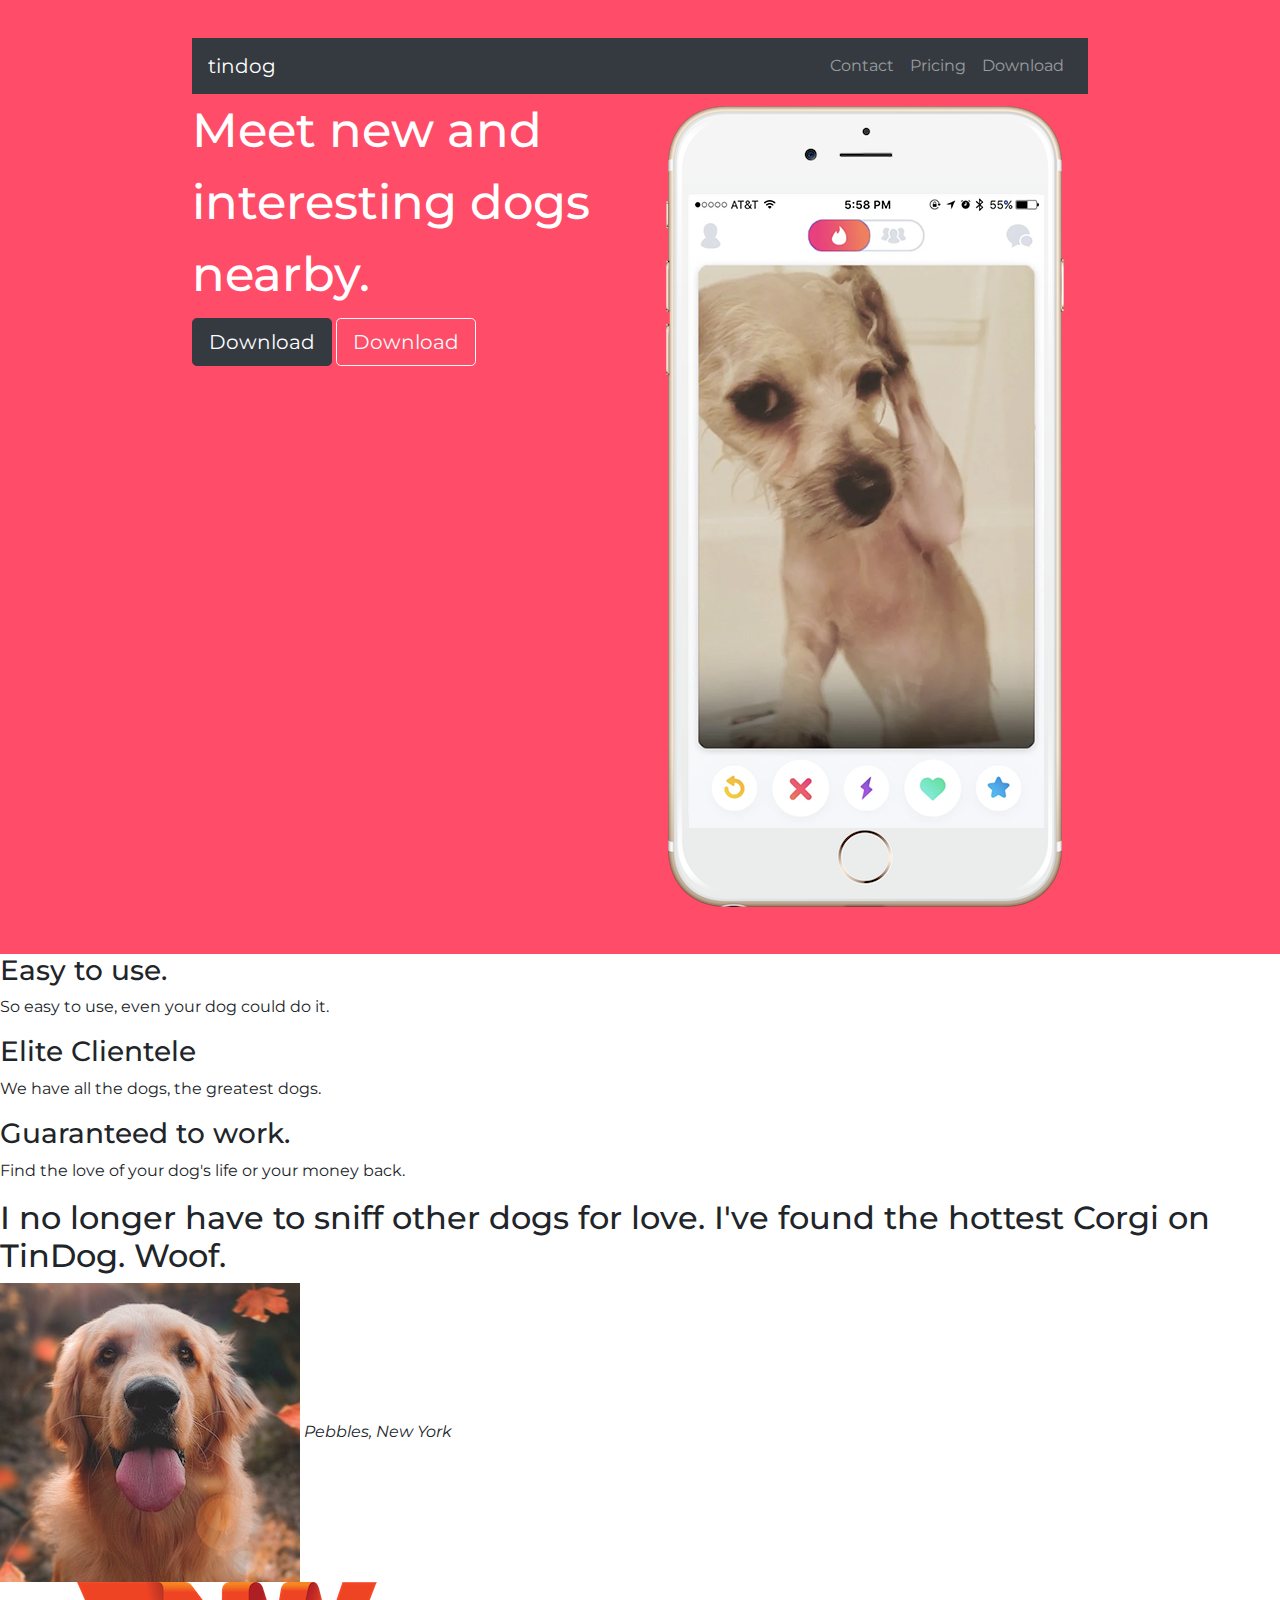
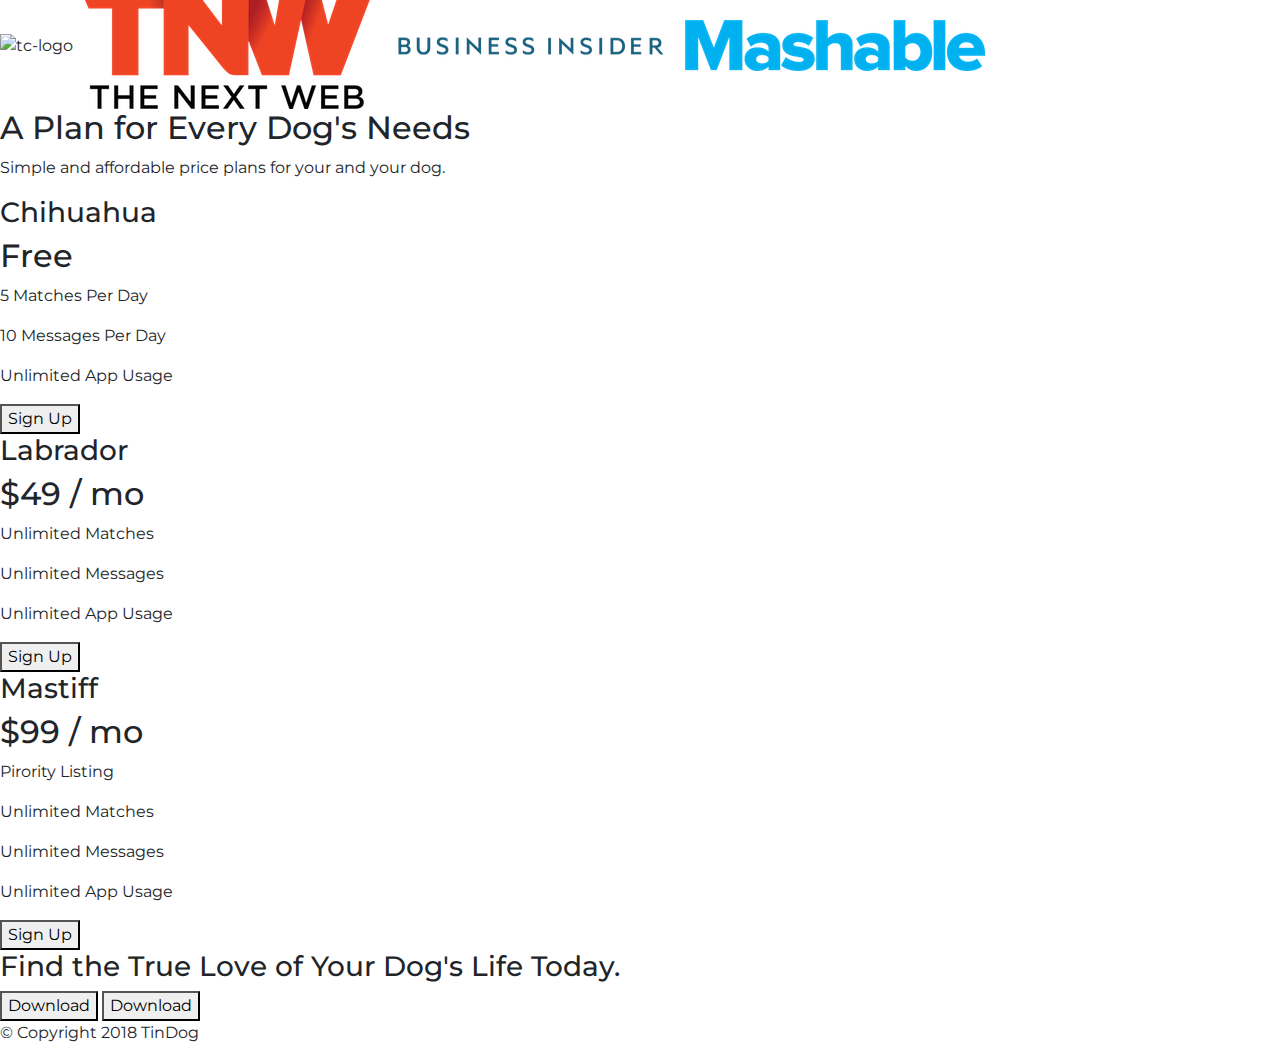
==== TinDog-Start-master/index.html @ 20af93a9 "Bootstrap" ====
<!DOCTYPE html>
<html>

<head>
  <meta charset="utf-8">
  <title>TinDog</title>
  <!-- Google Fonts -->
  <link href="https://fonts.googleapis.com/css?family=Montserrat:900|Ubuntu" rel="stylesheet">
<!-- Css Stylesheets-->
  <link rel="stylesheet" href="https://stackpath.bootstrapcdn.com/bootstrap/4.3.1/css/bootstrap.min.css" integrity="sha384-ggOyR0iXCbMQv3Xipma34MD+dH/1fQ784/j6cY/iJTQUOhcWr7x9JvoRxT2MZw1T" crossorigin="anonymous">
  <link rel="stylesheet" href="css/styles.css">
  <!-- fontawesome -->
  <script src="https://kit.fontawesome.com/72df0e0cf6.js"></script>

<!-- Bootstrap Installation -->
  <script src="https://code.jquery.com/jquery-3.3.1.slim.min.js" integrity="sha384-q8i/X+965DzO0rT7abK41JStQIAqVgRVzpbzo5smXKp4YfRvH+8abtTE1Pi6jizo" crossorigin="anonymous"></script>
  <script src="https://cdnjs.cloudflare.com/ajax/libs/popper.js/1.14.7/umd/popper.min.js" integrity="sha384-UO2eT0CpHqdSJQ6hJty5KVphtPhzWj9WO1clHTMGa3JDZwrnQq4sF86dIHNDz0W1" crossorigin="anonymous"></script>
  <script src="https://stackpath.bootstrapcdn.com/bootstrap/4.3.1/js/bootstrap.min.js" integrity="sha384-JjSmVgyd0p3pXB1rRibZUAYoIIy6OrQ6VrjIEaFf/nJGzIxFDsf4x0xIM+B07jRM" crossorigin="anonymous"></script>
</head>

<body>


  <section id="title">
    <div class="container-fluid">


      <!-- Nav Bar -->
      <nav class="navbar navbar-expand-lg navbar-dark bg-dark">

        <a class="navbar-brand" href="">tindog</a>

        <button class="navbar-toggler" type="button" data-toggle="collapse" data-target="#navbarTogglerDemo02">
          <span class="navbar-toggler-icon"></span>
        </button>

        <div class="collapse navbar-collapse" id="navbarTogglerDemo02">

          <ul class="navbar-nav ml-auto">
            <li class="nav-item">
              <a class="nav-link" href="">Contact</a>
            </li>
            <li class="nav-item">
              <a class="nav-link" href="">Pricing</a>
            </li>
            <li class="nav-item">
              <a class="nav-link" href="">Download</a>
            </li>
          </ul>

        </div>
      </nav>



      <!-- Title -->

      <div class="row">
        <div class="col-lg-6">
          <h1>Meet new and interesting dogs nearby.</h1>
          <button type="button" class="btn btn-dark btn-lg"><i class="fab fa-apple"></i> Download</button>
        <button type="button" class="btn btn-outline-light btn-lg"><i class="fab fa-google-play"></i> Download</button>
        </div>

        <div class="col-lg-6">
          <img src="images/iphone6.png" alt="iphone-mockup">
        </div>
      </div>
    </div>
  </section>


  <!-- Features -->

  <section id="features">

    <h3>Easy to use.</h3>
    <p>So easy to use, even your dog could do it.</p>

    <h3>Elite Clientele</h3>
    <p>We have all the dogs, the greatest dogs.</p>

    <h3>Guaranteed to work.</h3>
    <p>Find the love of your dog's life or your money back.</p>

  </section>


  <!-- Testimonials -->

  <section id="testimonials">

    <h2>I no longer have to sniff other dogs for love. I've found the hottest Corgi on TinDog. Woof.</h2>
    <img src="images/dog-img.jpg" alt="dog-profile">
    <em>Pebbles, New York</em>

    <!-- <h2 class="testimonial-text">My dog used to be so lonely, but with TinDog's help, they've found the love of their life. I think.</h2>
    <img class="testimonial-image" src="images/lady-img.jpg" alt="lady-profile">
    <em>Beverly, Illinois</em> -->

  </section>


  <!-- Press -->

  <section id="press">
    <img src="images/techcrunch.png" alt="tc-logo">
    <img src="images/tnw.png" alt="tnw-logo">
    <img src="images/bizinsider.png" alt="biz-insider-logo">
    <img src="images/mashable.png" alt="mashable-logo">

  </section>


  <!-- Pricing -->

  <section id="pricing">

    <h2>A Plan for Every Dog's Needs</h2>
    <p>Simple and affordable price plans for your and your dog.</p>


    <h3>Chihuahua</h3>
    <h2>Free</h2>
    <p>5 Matches Per Day</p>
    <p>10 Messages Per Day</p>
    <p>Unlimited App Usage</p>
    <button type="button">Sign Up</button>


    <h3>Labrador</h3>
    <h2>$49 / mo</h2>
    <p>Unlimited Matches</p>
    <p>Unlimited Messages</p>
    <p>Unlimited App Usage</p>
    <button type="button">Sign Up</button>


    <h3>Mastiff</h3>
    <h2>$99 / mo</h2>
    <p>Pirority Listing</p>
    <p>Unlimited Matches</p>
    <p>Unlimited Messages</p>
    <p>Unlimited App Usage</p>
    <button type="button">Sign Up</button>

  </section>


  <!-- Call to Action -->

  <section id="cta">

    <h3>Find the True Love of Your Dog's Life Today.</h3>
    <button type="button">Download</button>
    <button type="button">Download</button>

  </section>


  <!-- Footer -->

  <footer id="footer">

    <p>© Copyright 2018 TinDog</p>

  </footer>


</body>

</html>
---- TinDog-Start-master/css/styles.css ----
#title{
  background-color: #ff4c68;
  color:#fff;
}
body{
  font-family: "Montserrat";
}
.container-fluid{
  padding:3% 15%;
}
.container-fluid img{
    padding: 9px 10px 5px 10px;
}
h1{
  font-family: 'Montserrat';
  font-size: 3rem;
  line-height: 1.5;
}
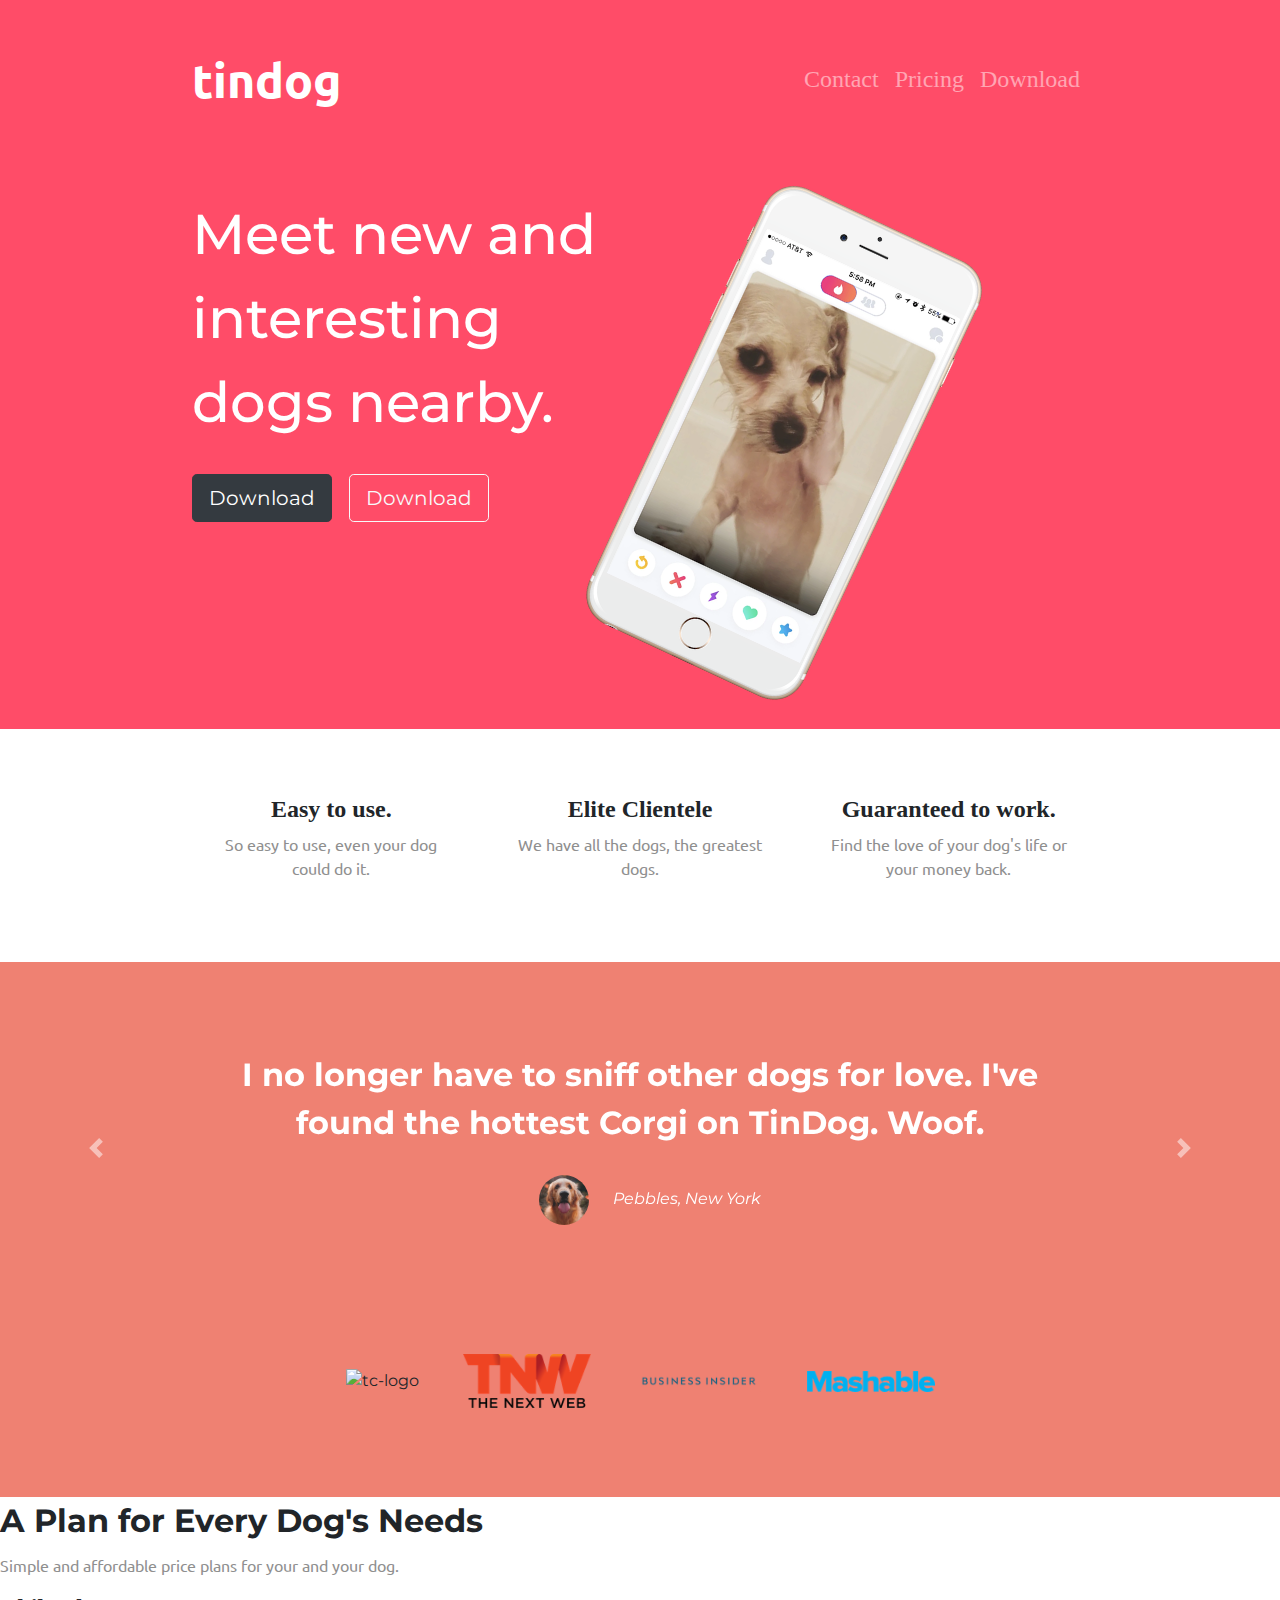
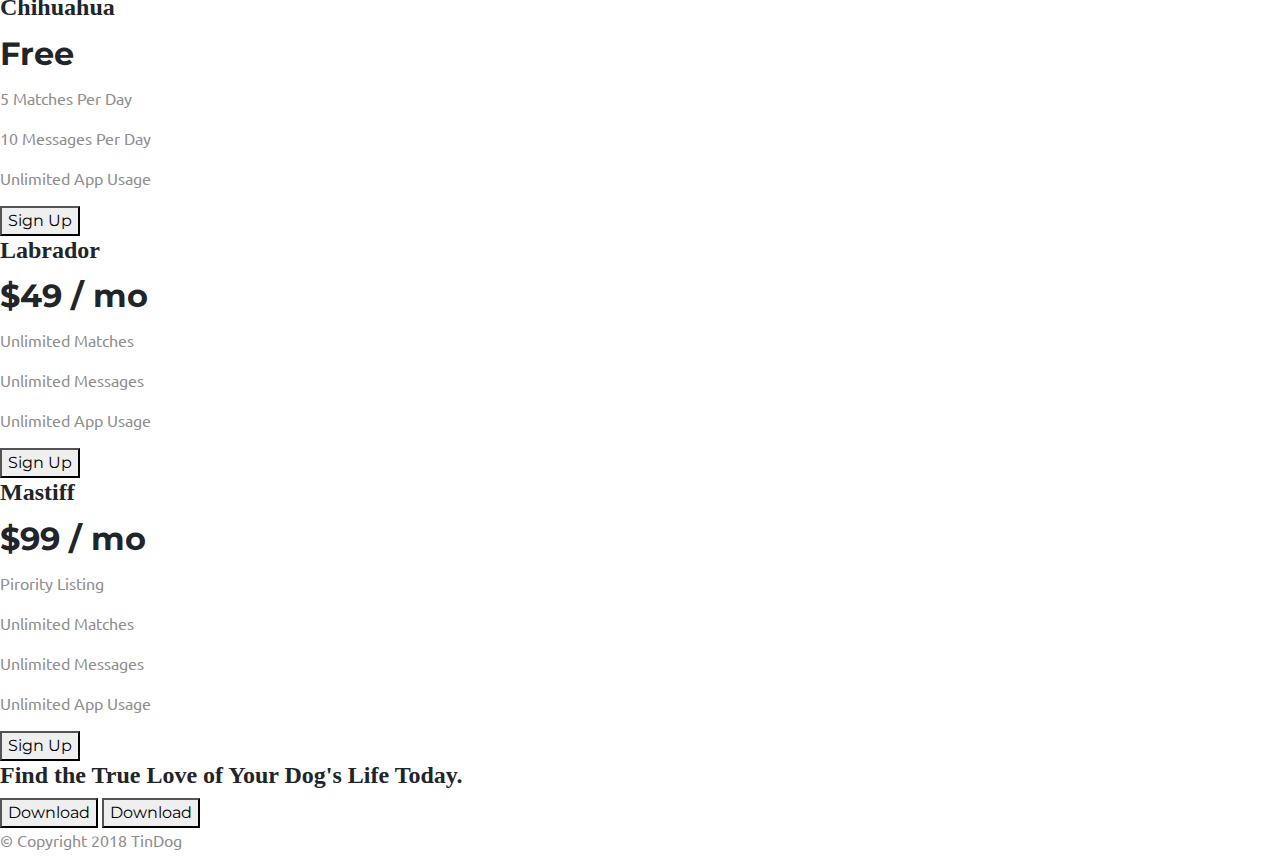
==== commit 176ceadc: "bootstrap updates" ====
--- a/TinDog-Start-master/index.html
+++ b/TinDog-Start-master/index.html
@@ -6,13 +6,13 @@
   <title>TinDog</title>
   <!-- Google Fonts -->
   <link href="https://fonts.googleapis.com/css?family=Montserrat:900|Ubuntu" rel="stylesheet">
-<!-- Css Stylesheets-->
+  <!-- Css Stylesheets-->
   <link rel="stylesheet" href="https://stackpath.bootstrapcdn.com/bootstrap/4.3.1/css/bootstrap.min.css" integrity="sha384-ggOyR0iXCbMQv3Xipma34MD+dH/1fQ784/j6cY/iJTQUOhcWr7x9JvoRxT2MZw1T" crossorigin="anonymous">
   <link rel="stylesheet" href="css/styles.css">
-  <!-- fontawesome -->
+  <!-- Fontawesome -->
   <script src="https://kit.fontawesome.com/72df0e0cf6.js"></script>
 
-<!-- Bootstrap Installation -->
+  <!-- Bootstrap Installation -->
   <script src="https://code.jquery.com/jquery-3.3.1.slim.min.js" integrity="sha384-q8i/X+965DzO0rT7abK41JStQIAqVgRVzpbzo5smXKp4YfRvH+8abtTE1Pi6jizo" crossorigin="anonymous"></script>
   <script src="https://cdnjs.cloudflare.com/ajax/libs/popper.js/1.14.7/umd/popper.min.js" integrity="sha384-UO2eT0CpHqdSJQ6hJty5KVphtPhzWj9WO1clHTMGa3JDZwrnQq4sF86dIHNDz0W1" crossorigin="anonymous"></script>
   <script src="https://stackpath.bootstrapcdn.com/bootstrap/4.3.1/js/bootstrap.min.js" integrity="sha384-JjSmVgyd0p3pXB1rRibZUAYoIIy6OrQ6VrjIEaFf/nJGzIxFDsf4x0xIM+B07jRM" crossorigin="anonymous"></script>
@@ -26,7 +26,7 @@
 
 
       <!-- Nav Bar -->
-      <nav class="navbar navbar-expand-lg navbar-dark bg-dark">
+      <nav class="navbar navbar-expand-lg navbar-dark">
 
         <a class="navbar-brand" href="">tindog</a>
 
@@ -58,12 +58,12 @@
       <div class="row">
         <div class="col-lg-6">
           <h1>Meet new and interesting dogs nearby.</h1>
-          <button type="button" class="btn btn-dark btn-lg"><i class="fab fa-apple"></i> Download</button>
-        <button type="button" class="btn btn-outline-light btn-lg"><i class="fab fa-google-play"></i> Download</button>
+          <button type="button" class="btn btn-dark btn-lg download-button"><i class="fab fa-apple"></i> Download</button>
+          <button type="button" class="btn btn-outline-light btn-lg download-button"><i class="fab fa-google-play"></i> Download</button>
         </div>
 
         <div class="col-lg-6">
-          <img src="images/iphone6.png" alt="iphone-mockup">
+          <img class="title-image" src="images/iphone6.png" alt="iphone-mockup">
         </div>
       </div>
     </div>
@@ -73,30 +73,57 @@
   <!-- Features -->
 
   <section id="features">
+    <div class="container-fluid">
+      <div class="row">
+        <div class="feature-box col-lg-4">
+          <i class="icon fas fa-check-circle fa-4x"></i>
+          <h3>Easy to use.</h3>
+          <p>So easy to use, even your dog could do it.</p>
+        </div>
 
-    <h3>Easy to use.</h3>
-    <p>So easy to use, even your dog could do it.</p>
+        <div class="feature-box col-lg-4">
+          <i class=" icon fas fa-bullseye fa-4x"></i>
+          <h3>Elite Clientele</h3>
+          <p>We have all the dogs, the greatest dogs.</p>
+        </div>
+        <div class="feature-box col-lg-4">
+          <i class="icon fas fa-heart fa-4x"></i>
+          <h3>Guaranteed to work.</h3>
+          <p>Find the love of your dog's life or your money back.</p>
+        </div>
+      </div>
 
-    <h3>Elite Clientele</h3>
-    <p>We have all the dogs, the greatest dogs.</p>
-
-    <h3>Guaranteed to work.</h3>
-    <p>Find the love of your dog's life or your money back.</p>
-
+    </div>
   </section>
-
 
   <!-- Testimonials -->
 
   <section id="testimonials">
 
-    <h2>I no longer have to sniff other dogs for love. I've found the hottest Corgi on TinDog. Woof.</h2>
-    <img src="images/dog-img.jpg" alt="dog-profile">
-    <em>Pebbles, New York</em>
+    <div id="testimonial-carousel" class="carousel slide" data-ride="false">
+      <div class="carousel-inner">
+        <div class="carousel-item active">
+          <h2>I no longer have to sniff other dogs for love. I've found the hottest Corgi on TinDog. Woof.</h2>
+          <img class="testimonial-image" src="images/dog-img.jpg" alt="dog-profile">
+          <em>Pebbles, New York</em>
 
-    <!-- <h2 class="testimonial-text">My dog used to be so lonely, but with TinDog's help, they've found the love of their life. I think.</h2>
-    <img class="testimonial-image" src="images/lady-img.jpg" alt="lady-profile">
-    <em>Beverly, Illinois</em> -->
+        </div>
+        <div class="carousel-item">
+          <h2 class="testimonial-text">My dog used to be so lonely, but with TinDog's help, they've found the love of their life. I think.</h2>
+          <img class="testimonial-image" src="images/lady-img.jpg" alt="lady-profile">
+          <em>Beverly, Illinois</em>
+        </div>
+
+      </div>
+      <a class="carousel-control-prev" href="#testimonial-carousel" role="button" data-slide="prev">
+        <span class="carousel-control-prev-icon"></span>
+
+      </a>
+      <a class="carousel-control-next" href="#testimonial-carousel" role="button" data-slide="next">
+        <span class="carousel-control-next-icon"></span>
+
+      </a>
+    </div>
 
   </section>
 
@@ -104,10 +131,10 @@
   <!-- Press -->
 
   <section id="press">
-    <img src="images/techcrunch.png" alt="tc-logo">
-    <img src="images/tnw.png" alt="tnw-logo">
-    <img src="images/bizinsider.png" alt="biz-insider-logo">
-    <img src="images/mashable.png" alt="mashable-logo">
+    <img class="press-logo" src="images/techcrunch.png" alt="tc-logo">
+    <img class="press-logo" src="images/tnw.png" alt="tnw-logo">
+    <img class="press-logo" src="images/bizinsider.png" alt="biz-insider-logo">
+    <img class="press-logo" src="images/mashable.png" alt="mashable-logo">
 
   </section>
 
--- a/TinDog-Start-master/css/styles.css
+++ b/TinDog-Start-master/css/styles.css
@@ -1,18 +1,116 @@
-#title{
+#title {
   background-color: #ff4c68;
-  color:#fff;
+  color: #fff;
 }
-body{
+
+body {
   font-family: "Montserrat";
 }
-.container-fluid{
-  padding:3% 15%;
+
+.container-fluid {
+  padding: 3% 15%;
 }
-.container-fluid img{
-    padding: 9px 10px 5px 10px;
+
+.container-fluid img {
+  padding: 9px 10px 5px 10px;
 }
-h1{
+
+h1 {
   font-family: 'Montserrat';
-  font-size: 3rem;
+  font-size: 3.5rem;
   line-height: 1.5;
 }
+
+h2 {
+  font-size: 2rem;
+  font-family: "Montserrat";
+  line-height: 1.5;
+  font-weight: bold;
+}
+
+h3 {
+  font-family: "Montserrat-Bold";
+  font-weight: bold;
+  font-size: 1.5rem;
+}
+
+p {
+  color: #8f8f8f;
+  font-weight: normal;
+  font-family: "Ubuntu";
+}
+
+/* Navigation Bar */
+.navbar {
+  padding: 0 0 4.5rem;
+}
+
+.navbar-brand {
+  font-family: "Ubuntu";
+  font-size: 3rem;
+  font-weight: bold;
+}
+
+.nav item {
+  padding: 0 18px;
+}
+
+.nav-link {
+  font-size: 1.5rem;
+  font-family: "Montserrat-light";
+}
+
+/* download buttons */
+.download-button {
+  margin: 5% 3% 5% 0;
+}
+
+/* Title-Image */
+.title-image {
+  width: 60%;
+  transform: rotate(25deg);
+}
+
+/* Feature Section */
+#features {
+  padding:
+}
+
+.feature-box {
+  text-align: center;
+  padding: 3%;
+}
+
+.icon {
+  color: #ef8172;
+  margin-bottom: 1rem;
+}
+
+.icon:hover {
+  color: #ff4c68;
+}
+
+/* Testimonials Section */
+#testimonials {
+  background-color: #ef8172;
+  color: #fff;
+  text-align: center;
+
+}
+.testimonial-image{
+  border-radius: 100%;/* image to circle */
+  width: 10%;
+  padding: 20px;
+}
+.carousel-item{
+    padding: 7% 15%;
+}
+#press{
+    background-color: #ef8172;
+    text-align: center;
+    padding-bottom: 3%;
+}
+.press-logo{
+  width: 10%;
+  margin:20px 20px 50px;
+}
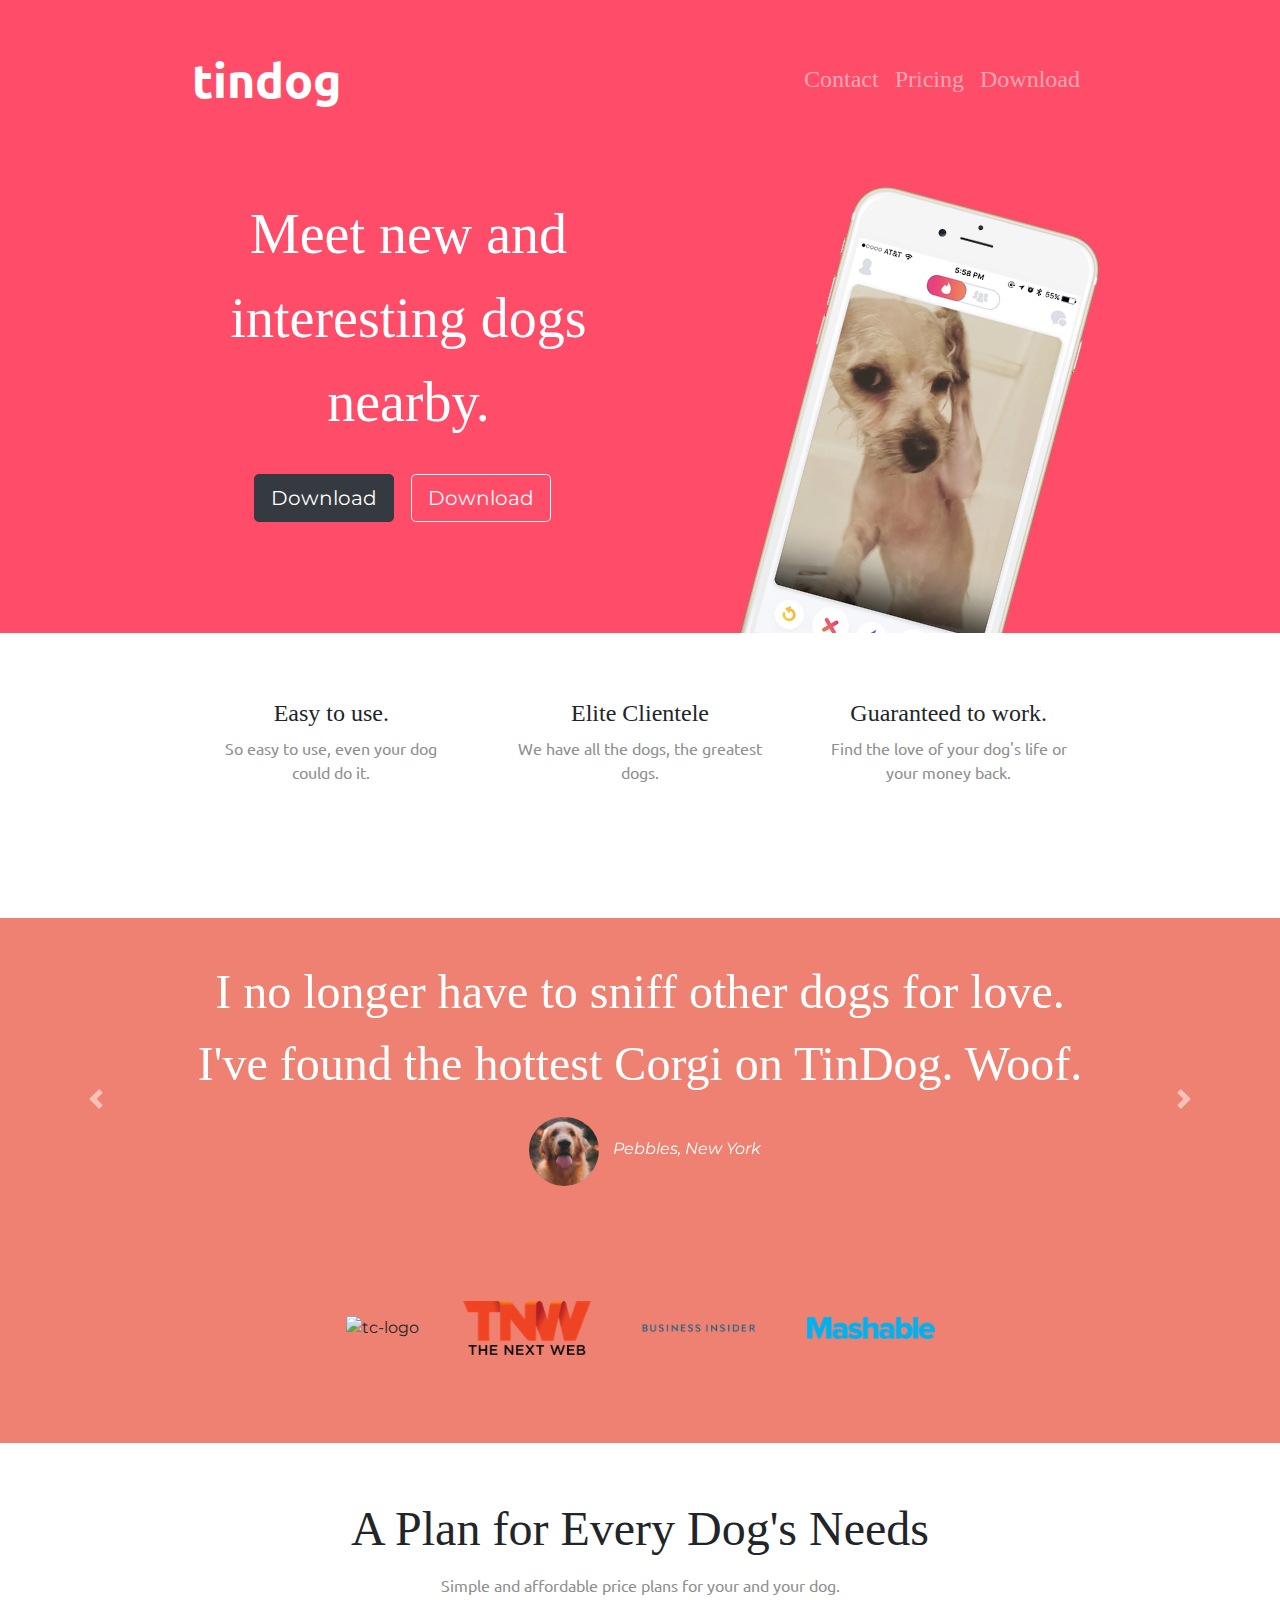
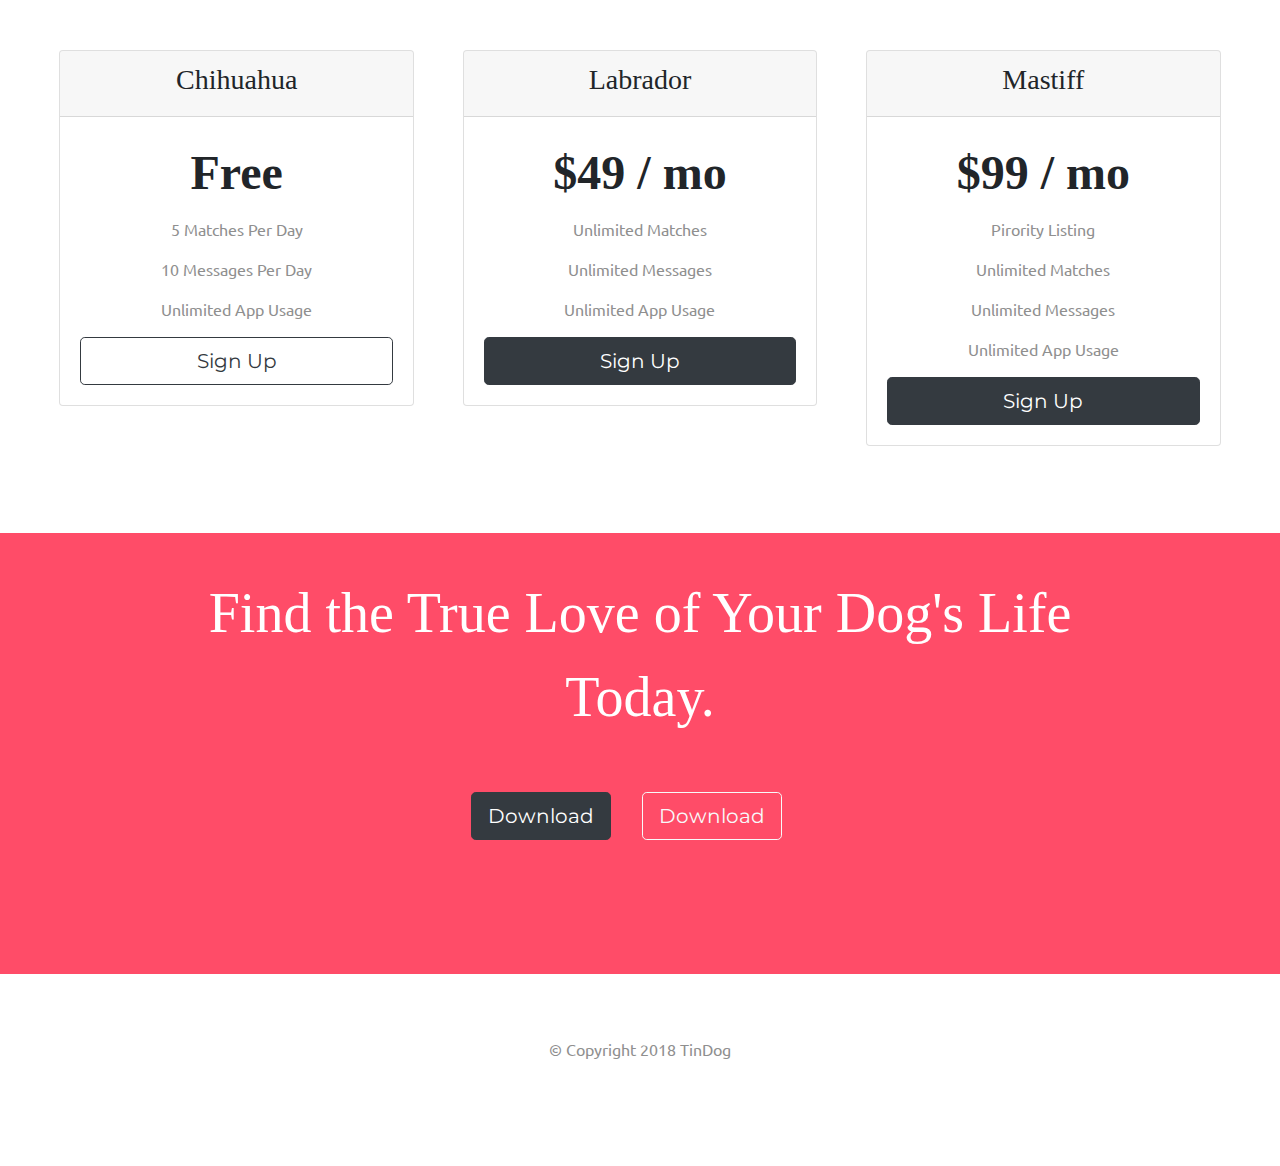
==== commit 6d982f72: "modified tindog and DOM" ====
--- a/TinDog-Start-master/index.html
+++ b/TinDog-Start-master/index.html
@@ -21,7 +21,7 @@
 <body>
 
 
-  <section id="title">
+  <section class="coloured-section"id="title">
     <div class="container-fluid">
 
 
@@ -38,13 +38,13 @@
 
           <ul class="navbar-nav ml-auto">
             <li class="nav-item">
-              <a class="nav-link" href="">Contact</a>
+              <a class="nav-link" href="#footer">Contact</a>
             </li>
             <li class="nav-item">
-              <a class="nav-link" href="">Pricing</a>
+              <a class="nav-link" href="#pricing">Pricing</a>
             </li>
             <li class="nav-item">
-              <a class="nav-link" href="">Download</a>
+              <a class="nav-link" href="#cta">Download</a>
             </li>
           </ul>
 
@@ -57,7 +57,7 @@
 
       <div class="row">
         <div class="col-lg-6">
-          <h1>Meet new and interesting dogs nearby.</h1>
+          <h1 class="big-heading">Meet new and interesting dogs nearby.</h1>
           <button type="button" class="btn btn-dark btn-lg download-button"><i class="fab fa-apple"></i> Download</button>
           <button type="button" class="btn btn-outline-light btn-lg download-button"><i class="fab fa-google-play"></i> Download</button>
         </div>
@@ -72,23 +72,24 @@
 
   <!-- Features -->
 
-  <section id="features">
+  <section class="white-section"id="features">
+
     <div class="container-fluid">
       <div class="row">
         <div class="feature-box col-lg-4">
           <i class="icon fas fa-check-circle fa-4x"></i>
-          <h3>Easy to use.</h3>
+          <h3 class="feature-title">Easy to use.</h3>
           <p>So easy to use, even your dog could do it.</p>
         </div>
 
         <div class="feature-box col-lg-4">
           <i class=" icon fas fa-bullseye fa-4x"></i>
-          <h3>Elite Clientele</h3>
+          <h3 class="feature-title">Elite Clientele</h3>
           <p>We have all the dogs, the greatest dogs.</p>
         </div>
         <div class="feature-box col-lg-4">
           <i class="icon fas fa-heart fa-4x"></i>
-          <h3>Guaranteed to work.</h3>
+          <h3 class="feature-title">Guaranteed to work.</h3>
           <p>Find the love of your dog's life or your money back.</p>
         </div>
       </div>
@@ -98,17 +99,17 @@
 
   <!-- Testimonials -->
 
-  <section id="testimonials">
+  <section class="coloured-section" id="testimonials">
 
     <div id="testimonial-carousel" class="carousel slide" data-ride="false">
       <div class="carousel-inner">
-        <div class="carousel-item active">
-          <h2>I no longer have to sniff other dogs for love. I've found the hottest Corgi on TinDog. Woof.</h2>
+        <div class="carousel-item active container-fluid">
+          <h2 class="testimonial-text">I no longer have to sniff other dogs for love. I've found the hottest Corgi on TinDog. Woof.</h2>
           <img class="testimonial-image" src="images/dog-img.jpg" alt="dog-profile">
           <em>Pebbles, New York</em>
 
         </div>
-        <div class="carousel-item">
+        <div class="carousel-item container-fluid">
           <h2 class="testimonial-text">My dog used to be so lonely, but with TinDog's help, they've found the love of their life. I think.</h2>
           <img class="testimonial-image" src="images/lady-img.jpg" alt="lady-profile">
           <em>Beverly, Illinois</em>
@@ -141,56 +142,86 @@
 
   <!-- Pricing -->
 
-  <section id="pricing">
-
-    <h2>A Plan for Every Dog's Needs</h2>
+  <section class="white-section" id="pricing">
+
+    <h2 class="section-heading">A Plan for Every Dog's Needs</h2>
     <p>Simple and affordable price plans for your and your dog.</p>
-
-
-    <h3>Chihuahua</h3>
-    <h2>Free</h2>
-    <p>5 Matches Per Day</p>
-    <p>10 Messages Per Day</p>
-    <p>Unlimited App Usage</p>
-    <button type="button">Sign Up</button>
-
-
-    <h3>Labrador</h3>
-    <h2>$49 / mo</h2>
-    <p>Unlimited Matches</p>
-    <p>Unlimited Messages</p>
-    <p>Unlimited App Usage</p>
-    <button type="button">Sign Up</button>
-
-
-    <h3>Mastiff</h3>
-    <h2>$99 / mo</h2>
-    <p>Pirority Listing</p>
-    <p>Unlimited Matches</p>
-    <p>Unlimited Messages</p>
-    <p>Unlimited App Usage</p>
-    <button type="button">Sign Up</button>
+    <div class="row">
+      <div class="pricing-column col-lg-4 col-md-6">
+        <div class="card">
+          <div class="card-header">
+            <h3>Chihuahua</h3>
+          </div>
+          <div class="card-body">
+            <h2 class="price-text">Free</h2>
+            <p>5 Matches Per Day</p>
+            <p>10 Messages Per Day</p>
+            <p>Unlimited App Usage</p>
+            <button class="btn btn-lg btn-block btn-outline-dark" type="button">Sign Up</button>
+          </div>
+        </div>
+      </div>
+      <div class="pricing-column col-lg-4 col-md-6">
+        <div class="card">
+
+          <div class="card-header">
+            <h3>Labrador</h3>
+          </div>
+          <div class="card-body">
+            <h2 class="price-text">$49 / mo</h2>
+            <p>Unlimited Matches</p>
+            <p>Unlimited Messages</p>
+            <p>Unlimited App Usage</p>
+            <button class="btn btn-lg btn-block btn-dark" type="button">Sign Up</button>
+          </div>
+
+        </div>
+      </div>
+      <div class="pricing-column col-lg-4">
+        <div class="card">
+
+          <div class="card-header">
+            <h3>Mastiff</h3>
+          </div>
+          <div class="card-body">
+
+            <h2 class="price-text">$99 / mo</h2>
+            <p>Pirority Listing</p>
+            <p>Unlimited Matches</p>
+            <p>Unlimited Messages</p>
+            <p>Unlimited App Usage</p>
+            <button class="btn btn-lg btn-block btn-dark" type="button">Sign Up</button>
+
+          </div>
+        </div>
+      </div>
+    </div>
+
 
   </section>
 
 
   <!-- Call to Action -->
-
-  <section id="cta">
-
-    <h3>Find the True Love of Your Dog's Life Today.</h3>
-    <button type="button">Download</button>
-    <button type="button">Download</button>
-
+  <section class="coloured-section"id="cta">
+    <div class="container-fluid">
+
+      <h3 class="big-heading">Find the True Love of Your Dog's Life Today.</h3>
+      <button type="button" class="btn btn-dark btn-lg download-button"><i class="fab fa-apple"></i> Download</button>
+      <button type="button" class="btn btn-outline-light btn-lg download-button"><i class="fab fa-google-play"></i> Download</button>
+    </div>
   </section>
 
 
   <!-- Footer -->
 
   <footer id="footer">
-
-    <p>© Copyright 2018 TinDog</p>
-
+    <div class="container-fluid">
+      <i class="social-icon fab fa-twitter"></i>
+      <i class="social-icon fab fa-facebook-f"></i>
+      <i class="social-icon fab fa-instagram"></i>
+      <i class="social-icon fas fa-envelope"></i>
+      <p>© Copyright 2018 TinDog</p>
+    </div>
   </footer>
 
 
--- a/TinDog-Start-master/css/styles.css
+++ b/TinDog-Start-master/css/styles.css
@@ -1,43 +1,49 @@
-#title {
-  background-color: #ff4c68;
-  color: #fff;
+body {
+  font-family: "Montserrat";
+  text-align: center;
 }
 
-body {
-  font-family: "Montserrat";
+h1, h2, h3 {
+  font-family: "Montserrat-Bold";
 }
 
+p {
+  color: #8f8f8f;
+  font-weight: normal;
+  font-family: "Ubuntu";
+}
+
+/* Headings */
+
+.big-heading {
+  font-family: 'Montserrat-Black';
+  font-size: 3.5rem;
+  line-height: 1.5;
+}
+
+.section-heading {
+  font-size: 3rem;
+  line-height: 1.5;
+}
+
+/* Container */
+
 .container-fluid {
-  padding: 3% 15%;
+  padding: 3% 15% 7%;
 }
 
 .container-fluid img {
   padding: 9px 10px 5px 10px;
 }
 
-h1 {
-  font-family: 'Montserrat';
-  font-size: 3.5rem;
-  line-height: 1.5;
+/* Sections */
+.coloured-section {
+  background-color: #ff4c68;
+  color: #fff;
 }
 
-h2 {
-  font-size: 2rem;
-  font-family: "Montserrat";
-  line-height: 1.5;
-  font-weight: bold;
-}
-
-h3 {
-  font-family: "Montserrat-Bold";
-  font-weight: bold;
-  font-size: 1.5rem;
-}
-
-p {
-  color: #8f8f8f;
-  font-weight: normal;
-  font-family: "Ubuntu";
+.white-section {
+  background-color: #fff;
 }
 
 /* Navigation Bar */
@@ -61,23 +67,37 @@
 }
 
 /* download buttons */
+
 .download-button {
   margin: 5% 3% 5% 0;
 }
 
+/* Title */
+
+#title.container-fluid {
+  padding: 3% 15% 7%;
+  text-align: left;
+}
+
 /* Title-Image */
+
 .title-image {
   width: 60%;
-  transform: rotate(25deg);
+  transform: rotate(15deg);
+  position: absolute;
+  right: 10%;
 }
 
 /* Feature Section */
-#features {
-  padding:
+#features{
+  position: relative;
+  z-index: 1;
+}
+.feature-title {
+  font-size: 1.5rem;
 }
 
 .feature-box {
-  text-align: center;
   padding: 3%;
 }
 
@@ -91,26 +111,61 @@
 }
 
 /* Testimonials Section */
+
 #testimonials {
   background-color: #ef8172;
   color: #fff;
-  text-align: center;
+}
 
-}
-.testimonial-image{
-  border-radius: 100%;/* image to circle */
+.testimonial-image {
+  border-radius: 100%;
+  /* image to circle */
   width: 10%;
   padding: 20px;
 }
-.carousel-item{
-    padding: 7% 15%;
+
+.testimonial-text {
+  font-size: 3rem;
+  line-height: 1.5;
 }
-#press{
-    background-color: #ef8172;
+
+#press {
+  background-color: #ef8172;
+  padding-bottom: 3%;
+}
+
+.press-logo {
+  width: 10%;
+  margin: 20px 20px 50px;
+}
+
+/* Pricing Section */
+#pricing {
+  padding: 50px 50px;
+}
+
+.pricing-column {
+  padding: 3% 2%;
+}
+
+.price-text {
+  font-size: 3rem;
+  line-height: 1.5;
+  font-weight: bold;
+}
+
+/* Footer Section */
+.social-icon {
+  margin: 20px 10px;
+}
+
+@media(max-width:1028px) {
+  #title {
     text-align: center;
-    padding-bottom: 3%;
+  }
+
+  .title-image {
+    position: static;
+    transform: rotate(0);
+  }
 }
-.press-logo{
-  width: 10%;
-  margin:20px 20px 50px;
-}
